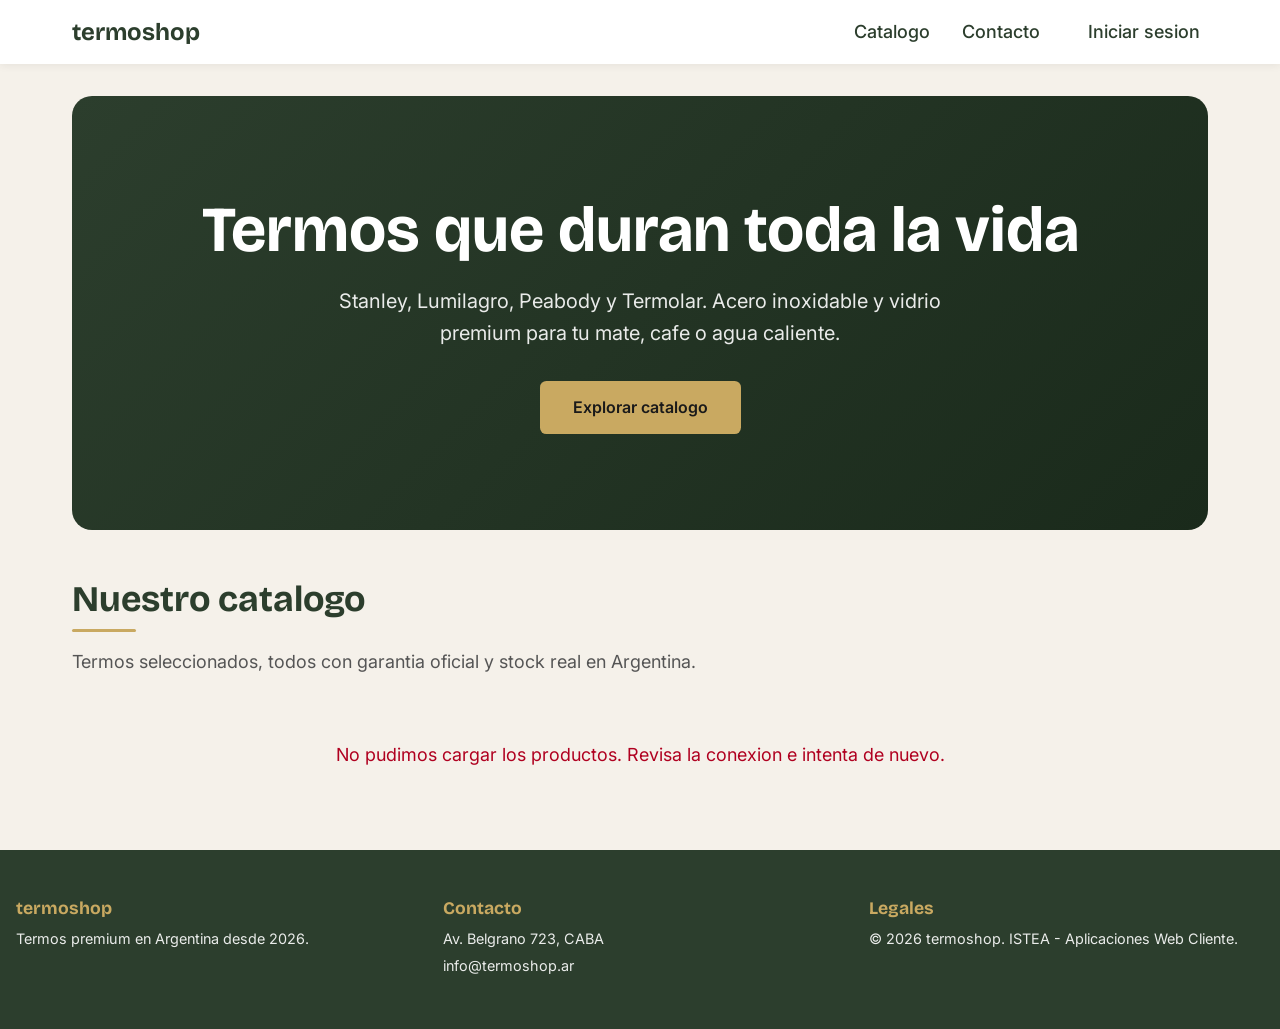
==== index.html @ f710b0f5 "feat(ux): menu hamburguesa mobile + alineacion de tabla y botones Segunda tanda de mejoras UX/UI tra" ====
<!DOCTYPE html>
<html lang="es">
<head>
    <!-- Charset y viewport: requisitos de Clase 1 para soporte de tildes y responsive -->
    <meta charset="UTF-8">
    <meta name="viewport" content="width=device-width, initial-scale=1.0">

    <!-- SEO basico -->
    <meta name="description" content="termoshop: ecommerce de termos Stanley, Lumilagro, Peabody y Termolar. Catalogo con precios en pesos argentinos.">
    <meta name="author" content="David Wuscovi - ISTEA 2026">

    <title>termoshop - Termos premium en Argentina</title>

    <!-- Google Fonts: precarga de origenes para acelerar el primer pintado de texto -->
    <link rel="preconnect" href="https://fonts.googleapis.com">
    <link rel="preconnect" href="https://fonts.gstatic.com" crossorigin>
    <link rel="stylesheet" href="https://fonts.googleapis.com/css2?family=Bricolage+Grotesque:wght@600;700&family=Inter:wght@400;500;600&display=swap">

    <!-- CSS externo en archivo separado: requisito de Clase 3 (nada de <style> ni inline) -->
    <link rel="stylesheet" href="estilos.css?v=be3ddce">

    <!-- JS con defer: se descarga en paralelo pero se ejecuta despues del parseo del HTML.
         Asi no necesitamos DOMContentLoaded y el render no se bloquea.
         Orden importa: config (claves) -> api (wrapper fetch) -> app (logica). -->
    <script src="js/config.js?v=be3ddce" defer></script>
    <script src="js/api.js?v=be3ddce" defer></script>
    <script src="js/utils.js?v=be3ddce" defer></script>
    <script src="js/toast.js?v=be3ddce" defer></script>
    <script src="js/nav.js?v=be3ddce" defer></script>
    <script src="js/sesion.js?v=be3ddce" defer></script>
    <script src="js/footer.js?v=be3ddce" defer></script>
    <script src="js/carrito.js?v=be3ddce" defer></script>
    <script src="app.js?v=be3ddce" defer></script>
</head>
<body>

    <!-- ====== HEADER + NAVBAR ======
         Header semantico con nav interno. La navbar va fixed (CSS) y usa Flexbox
         para distribuir: logo a la izquierda, links al centro, CTA a la derecha. -->
    <header class="cabecera">
        <nav class="nav" aria-label="Navegacion principal">
            <a href="#hero" class="nav__logo">termoshop</a>

            <!-- Boton hamburguesa: visible solo en mobile (CSS). Controla #nav-menu -->
            <button type="button" class="nav__toggle" aria-label="Abrir menu"
                    aria-expanded="false" aria-controls="nav-menu">
                <span class="nav__toggle-barra"></span>
                <span class="nav__toggle-barra"></span>
                <span class="nav__toggle-barra"></span>
            </button>

            <!-- Menu colapsable: links + estado de sesion. En mobile se despliega -->
            <div class="nav__menu" id="nav-menu">
                <ul class="nav__lista">
                    <li><a href="#catalogo" class="nav__link" data-seccion="catalogo">Catalogo</a></li>
                    <li><a href="contacto.html" class="nav__link">Contacto</a></li>
                </ul>

                <!-- Estado de sesion (login / email + salir). Lo pinta sesion.js -->
                <div class="nav__sesion" id="nav-sesion"></div>
            </div>
        </nav>
    </header>

    <!-- ====== MAIN ======
         Un solo <main> en todo el documento (requisito 2).
         Contiene 4 secciones: hero, catalogo, contacto, ubicacion. -->
    <main class="main">

        <!-- ====== HERO ======
             Section de bienvenida con titulo grande, subtitulo y CTA al catalogo.
             El h1 usa clamp() (en CSS) para escalar fluidamente entre breakpoints. -->
        <section id="hero" class="hero">
            <div class="hero__contenido">
                <h1 class="hero__titulo">Termos que duran toda la vida</h1>
                <p class="hero__subtitulo">
                    Stanley, Lumilagro, Peabody y Termolar.
                    Acero inoxidable y vidrio premium para tu mate, cafe o agua caliente.
                </p>
                <a href="#catalogo" class="btn btn--acento">Explorar catalogo</a>
            </div>
        </section>

        <!-- ====== DESTACADOS ======
             Carrusel horizontal con los productos destacados (badge NUEVO/OFERTA).
             app.js rellena la pista (#destacados-pista) y cablea las flechas.
             Si no hay destacados, JS oculta la seccion entera. -->
        <section id="destacados" class="seccion seccion--destacados" hidden>
            <h2 class="seccion__titulo">Destacados</h2>
            <p class="seccion__intro">
                Novedades y ofertas seleccionadas de nuestro catalogo.
            </p>

            <div class="carrusel">
                <button type="button" class="carrusel__flecha carrusel__flecha--prev"
                        id="destacados-prev" aria-label="Ver destacados anteriores">&lsaquo;</button>

                <div class="carrusel__pista" id="destacados-pista">
                    <!-- Las cards destacadas se inyectan desde app.js -->
                </div>

                <button type="button" class="carrusel__flecha carrusel__flecha--next"
                        id="destacados-next" aria-label="Ver mas destacados">&rsaquo;</button>
            </div>
        </section>

        <!-- ====== CATALOGO ======
             Section con titulo y contenedor vacio.
             El contenido lo rellena JS dinamicamente con createElement + append
             (requisito 24: prohibido innerHTML para datos del array por XSS). -->
        <section id="catalogo" class="seccion seccion--catalogo">
            <h2 class="seccion__titulo">Nuestro catalogo</h2>
            <p class="seccion__intro">
                Termos seleccionados, todos con garantia oficial y stock real en Argentina.
            </p>

            <!-- Contenedor del grid. JS lo rellena con <article> por producto. -->
            <div class="catalogo" id="catalogo-grid">
                <!-- Las cards se inyectan desde app.js -->
            </div>
        </section>

        <!-- El formulario de contacto y la ubicacion se movieron a
             contacto.html (pagina dedicada). El nav linkea alli. -->

    </main>

    <!-- ====== FOOTER ======
         Footer unico inyectado por js/footer.js (fuente unica de verdad).
         Flexbox: 3 columnas en desktop, columna unica en mobile. -->
    <footer class="pie" id="pie"></footer>

</body>
</html>
---- estilos.css ----
/* ====================================================================
   termoshop - estilos.css
   --------------------------------------------------------------------
   Hoja de estilos del parcial 1. Orden de secciones:
     1. Variables CSS (:root)
     2. Reset universal
     3. Base (body, links, headings)
     4. Layout (header fixed, nav flex, main, footer)
     5. Componentes (hero, catalogo, producto, badge, form, mapa)
     6. Animaciones (@keyframes + delays escalonados)
     7. Pseudo-elementos decorativos
     8. Media queries (mobile-first, al final)
   ==================================================================== */


/* ====== 1. VARIABLES :ROOT ======
   Centralizan paleta, tipografia y tokens de diseño.
   Cambiar el color primario aca lo propaga a todo el sitio sin tocar reglas. */
:root {
    /* Colores */
    --color-primario: #2C3E2D;       /* verde militar Stanley */
    --color-acento:   #C9A961;       /* dorado mate (badges, acentos) */
    --color-calido:   #D4A574;       /* beige cuero (hover sutil) */
    --color-fondo:    #F5F1EA;       /* crema fondo */
    --color-superficie: #FFFFFF;     /* fondo de cards y form */
    --color-texto:    #1A1A1A;       /* carbon */
    --color-texto-suave: #555555;    /* descripciones */
    --color-error:    #8B3A2F;       /* terracota mensajes de error */
    --color-exito:    #2C3E2D;       /* verde exito */
    --color-borde:    #D8D2C4;       /* bordes sutiles */
    --color-peligro:  #b00020;       /* rojo acciones destructivas (borrar/quitar) */

    /* Tipografia */
    --fuente-titulo: "Bricolage Grotesque", system-ui, sans-serif;
    --fuente-cuerpo: "Inter", system-ui, sans-serif;

    /* Espaciado en rem para escalar con preferencias del usuario */
    --espacio-xs: 0.25rem;
    --espacio-sm: 0.5rem;
    --espacio-md: 1rem;
    --espacio-lg: 2rem;
    --espacio-xl: 3rem;

    /* Radios y sombras */
    --radio-sm: 0.4rem;
    --radio:    0.75rem;
    --radio-lg: 1.25rem;
    --sombra-card:       0 4px 12px rgba(0, 0, 0, 0.08);
    --sombra-card-hover: 0 12px 28px rgba(0, 0, 0, 0.16);
    --sombra-nav:        0 2px 8px rgba(0, 0, 0, 0.06);

    /* Layout */
    --max-ancho: 1200px;
    --altura-nav: 4rem;
    --altura-pie: 10rem;
}


/* ====== 2. RESET UNIVERSAL ======
   box-sizing: border-box hace que padding y border NO sumen al ancho.
   Sin esto, un width:100% + padding:1rem se desborda del contenedor. */
*,
*::before,
*::after {
    box-sizing: border-box;
    margin: 0;
    padding: 0;
}


/* ====== 3. BASE ====== */
html {
    /* scroll suave entre secciones cuando se clickean los links del nav */
    scroll-behavior: smooth;
    /* compensa la navbar fixed: el ancla queda debajo del nav, no detras */
    scroll-padding-top: var(--altura-nav);
}

body {
    font-family: var(--fuente-cuerpo);
    /* clamp() para tipografia fluida: minimo 1rem, maximo 1.125rem, ideal 2.2vw */
    font-size: clamp(1rem, 1vw + 0.75rem, 1.125rem);
    line-height: 1.6;
    color: var(--color-texto);
    background-color: var(--color-fondo);
    /* padding-top empuja el contenido para que no quede tapado por la navbar fixed */
    padding-top: var(--altura-nav);
}

h1, h2, h3 {
    font-family: var(--fuente-titulo);
    line-height: 1.2;
    color: var(--color-primario);
}

a {
    color: var(--color-primario);
    text-decoration: none;
}

img {
    max-width: 100%;
    height: auto;
    display: block;
}

button {
    font-family: inherit;
    cursor: pointer;
    border: none;
}


/* ====== 4. LAYOUT ====== */

/* Cabecera fija arriba con z-index alto para quedar sobre todo el contenido (req 17) */
.cabecera {
    position: fixed;
    top: 0;
    left: 0;
    right: 0;
    z-index: 100;
    height: var(--altura-nav);
    background-color: var(--color-superficie);
    box-shadow: var(--sombra-nav);
}

/* Navbar 1D con Flexbox: logo izq, links centro, CTA der (req 14) */
.nav {
    display: flex;
    align-items: center;
    justify-content: space-between;
    height: 100%;
    max-width: var(--max-ancho);
    margin: 0 auto;
    padding: 0 var(--espacio-md);
}

/* ====== MENU RESPONSIVE (hamburguesa) ======
   .nav__menu agrupa los links (.nav__lista) y el estado de sesion
   (.nav__sesion). En desktop es una fila; en mobile se colapsa en un panel
   desplegable controlado por .nav__toggle. */
.nav__menu {
    display: flex;
    align-items: center;
    gap: var(--espacio-lg);
}

/* Boton hamburguesa: oculto en desktop, visible en mobile (ver media query).
   Tres barras hechas con spans; al abrir se transforman en una X. */
.nav__toggle {
    display: none;
    flex-direction: column;
    justify-content: center;
    gap: 5px;
    width: 44px;
    height: 44px;
    padding: 0;
    background: transparent;
    border: none;
    cursor: pointer;
}

.nav__toggle-barra {
    display: block;
    width: 24px;
    height: 2px;
    margin: 0 auto;
    background-color: var(--color-primario);
    border-radius: 2px;
    transition: transform 0.25s ease, opacity 0.25s ease;
}

/* Estado abierto: la barra de arriba y abajo rotan formando una X,
   la del medio se desvanece. */
.nav__toggle--activo .nav__toggle-barra:nth-child(1) {
    transform: translateY(7px) rotate(45deg);
}
.nav__toggle--activo .nav__toggle-barra:nth-child(2) {
    opacity: 0;
}
.nav__toggle--activo .nav__toggle-barra:nth-child(3) {
    transform: translateY(-7px) rotate(-45deg);
}

.nav__toggle:focus-visible {
    outline: 2px solid var(--color-acento);
    outline-offset: 2px;
}

.nav__logo {
    font-family: var(--fuente-titulo);
    font-weight: 700;
    font-size: 1.5rem;
    color: var(--color-primario);
}

.nav__lista {
    display: flex;
    gap: var(--espacio-md);
    list-style: none;
}

.nav__link {
    /* position relative para que el underline animado (::after) se posicione */
    position: relative;
    /* inline-flex + min-height: area de toque comoda en mobile sin
       agrandar visualmente el texto del nav. */
    display: inline-flex;
    align-items: center;
    min-height: 44px;
    padding: var(--espacio-xs) var(--espacio-sm);
    font-weight: 500;
    /* transitions especificas (req 19): NO usamos transition: all */
    transition: color 0.25s ease;
}

.nav__link:hover,
.nav__link.activa {
    color: var(--color-acento);
}

/* ====== SISTEMA DE BOTONES (.btn) ======
   Familia unica de CTAs. Reemplaza las clases dispersas anteriores
   (hero__boton, form__boton, producto__boton, producto__carrito, nav__cta...).
   Uso: class="btn btn--primario" / "btn btn--acento" / "btn--secundario" etc.
   Los modificadores solo cambian color; la base define tamano y comportamiento. */
.btn {
    /* inline-flex + centrado: el texto queda centrado vertical aun con
       min-height, garantizando un area tactil comoda (>=44px). */
    display: inline-flex;
    align-items: center;
    justify-content: center;
    min-height: 44px;
    padding: var(--espacio-sm) var(--espacio-md);
    border: 1px solid transparent;
    border-radius: var(--radio-sm);
    background-color: var(--color-primario);
    color: var(--color-superficie);
    font-family: inherit;
    font-size: 1rem;
    font-weight: 600;
    line-height: 1.2;
    text-align: center;
    cursor: pointer;
    /* transitions especificas (req 19): NO usamos transition: all */
    transition: background-color 0.25s ease, color 0.25s ease,
                border-color 0.25s ease, transform 0.25s ease;
}

.btn:hover {
    background-color: var(--color-acento);
    color: var(--color-texto);
    transform: translateY(-2px);
}

/* Accesibilidad: anillo de foco visible al navegar con teclado */
.btn:focus-visible {
    outline: 2px solid var(--color-acento);
    outline-offset: 2px;
}

.btn:disabled,
.btn.esta-deshabilitado {
    opacity: 0.55;
    cursor: not-allowed;
    transform: none;
}

/* Primario: verde Stanley (accion principal por defecto) */
.btn--primario {
    background-color: var(--color-primario);
    color: var(--color-superficie);
}

/* Acento: dorado (hero / CTA destacado sobre fondo verde) */
.btn--acento {
    background-color: var(--color-acento);
    color: var(--color-texto);
    padding: var(--espacio-md) var(--espacio-lg);
}

.btn--acento:hover {
    background-color: var(--color-calido);
    color: var(--color-texto);
}

/* Secundario: contorno, sin relleno (acciones menores: cancelar, salir) */
.btn--secundario {
    background-color: transparent;
    border-color: var(--color-texto-suave);
    color: var(--color-texto);
    font-size: 0.9rem;
    padding: var(--espacio-xs) var(--espacio-md);
}

.btn--secundario:hover {
    background-color: var(--color-texto);
    border-color: var(--color-texto);
    color: var(--color-superficie);
}

/* Peligro: acciones destructivas (borrar, quitar). Variante del secundario. */
.btn--peligro {
    background-color: transparent;
    border-color: var(--color-peligro);
    color: var(--color-peligro);
    font-size: 0.9rem;
    padding: var(--espacio-xs) var(--espacio-md);
}

.btn--peligro:hover {
    background-color: var(--color-peligro);
    border-color: var(--color-peligro);
    color: var(--color-superficie);
    transform: none;
}

/* Grande: para CTAs de formularios (submit) */
.btn--grande {
    padding: var(--espacio-md) var(--espacio-lg);
    font-size: 1rem;
}

/* Bloque: ocupa todo el ancho del contenedor */
.btn--bloque {
    width: 100%;
}

/* Main: contenedor con max-width para no estirarse en monitores anchos */
.main {
    min-height: 59vh;
    max-width: var(--max-ancho);
    margin: 0 auto;
    padding: 0 var(--espacio-md);
}


/* ====== 5. COMPONENTES ====== */

/* Hero: banner principal sin imagen (gradiente CSS) para ahorrar peso */
.hero {
    padding: var(--espacio-xl) var(--espacio-md);
    margin: var(--espacio-lg) 0;
    border-radius: var(--radio-lg);
    background: linear-gradient(135deg, var(--color-primario) 0%, #1A2A1B 100%);
    color: var(--color-superficie);
    text-align: center;
}

.hero__titulo {
    /* clamp fluido entre mobile y desktop: minimo 2rem, ideal 6vw, maximo 4rem */
    font-size: clamp(2rem, 6vw, 4rem);
    color: var(--color-superficie);
    margin-bottom: var(--espacio-md);
}

.hero__subtitulo {
    font-size: clamp(1rem, 2vw, 1.25rem);
    max-width: 40rem;
    margin: 0 auto var(--espacio-lg);
    opacity: 0.9;
}

/* El CTA del hero usa .btn .btn--acento (ver sistema de botones). */

/* Secciones genericas */
.seccion {
    margin: var(--espacio-xl) 0;
}

.seccion__titulo {
    /* position relative para anclar el ::after decorativo (req 21) */
    position: relative;
    font-size: clamp(1.5rem, 3vw, 2.25rem);
    margin-bottom: var(--espacio-md);
}

.seccion__intro {
    color: var(--color-texto-suave);
    margin-bottom: var(--espacio-lg);
    max-width: 50rem;
}

/* Catalogo: grid 2D mobile-first (req 13, 15).
   1 columna base, 2 cols >= 768px, 3 cols >= 1024px.
   Uso unidad fr para que las columnas sean fluidas (req 16). */
.catalogo {
    display: grid;
    grid-template-columns: 1fr;
    gap: var(--espacio-lg);
}

/* Estado de carga / vacio / error del catalogo (Parcial 2).
   El grid pone 1 sola columna en mobile, asi que el mensaje ocupa todo. */
.catalogo__estado {
    grid-column: 1 / -1;
    text-align: center;
    padding: var(--espacio-lg);
    color: var(--color-texto-suave);
}

.catalogo__estado--error {
    color: #b00020;
}

/* ====== SKELETONS DE CARGA DEL CATALOGO ======
   Placeholders con shimmer mientras viaja el fetch a Supabase. Dan mejor
   percepcion de velocidad que un texto "Cargando..." y evitan el salto de
   layout cuando llegan las cards reales. */
.skeleton-card {
    background-color: var(--color-superficie);
    border-radius: var(--radio);
    overflow: hidden;
    box-shadow: var(--sombra-card);
    height: 100%;
}

.skeleton-card__imagen {
    width: 100%;
    aspect-ratio: 1 / 1;
}

.skeleton-card__cuerpo {
    padding: var(--espacio-md);
    display: flex;
    flex-direction: column;
    gap: var(--espacio-sm);
}

.skeleton-linea {
    height: 0.9rem;
    border-radius: var(--radio-sm);
}

.skeleton-linea--corta { width: 40%; }
.skeleton-linea--media { width: 70%; }
.skeleton-linea--larga { width: 90%; }
.skeleton-linea--boton { height: 2.75rem; margin-top: var(--espacio-sm); }

/* Fondo animado (shimmer) compartido por imagen y lineas */
.skeleton-card__imagen,
.skeleton-linea {
    background: linear-gradient(
        90deg,
        var(--color-borde) 25%,
        var(--color-fondo) 50%,
        var(--color-borde) 75%
    );
    background-size: 200% 100%;
    animation: shimmer 1.4s ease-in-out infinite;
}

@keyframes shimmer {
    from { background-position: 200% 0; }
    to   { background-position: -200% 0; }
}

/* Respeta la preferencia de menos movimiento: sin animacion, solo el tono base */
@media (prefers-reduced-motion: reduce) {
    .skeleton-card__imagen,
    .skeleton-linea {
        animation: none;
        background: var(--color-borde);
    }
}

/* Card de producto.
   position: relative permite anclar el badge absoluto adentro (req 18).
   transition lista campos especificos (transform y box-shadow), NO usa "all" (req 19). */
.producto {
    position: relative;
    /* flex column de altura completa: junto con el grid (que estira todas
       las cards de una fila a la misma altura) permite empujar el bloque de
       acciones al fondo para que precios y botones queden alineados por fila. */
    display: flex;
    flex-direction: column;
    height: 100%;
    background-color: var(--color-superficie);
    border-radius: var(--radio);
    overflow: hidden;
    box-shadow: var(--sombra-card);
    /* arranca invisible: la animacion fadeInUp la trae al cargar */
    opacity: 0;
    animation: fadeInUp 0.6s ease forwards;
    transition: transform 0.3s ease, box-shadow 0.3s ease;
}

/* Hover: combinacion de translateY + scale (req 19) */
.producto:hover {
    transform: translateY(-4px) scale(1.02);
    box-shadow: var(--sombra-card-hover);
}

.producto__imagen {
    width: 100%;
    aspect-ratio: 1 / 1;
    object-fit: cover;
    background-color: var(--color-fondo);
}

.producto__cuerpo {
    padding: var(--espacio-md);
    display: flex;
    flex-direction: column;
    gap: var(--espacio-sm);
    /* crece para ocupar el alto sobrante de la card, de modo que el bloque
       de botones (empujado con margin-top:auto) quede pegado al fondo. */
    flex: 1;
}

.producto__marca {
    color: var(--color-texto-suave);
    font-size: 0.85rem;
    text-transform: uppercase;
    letter-spacing: 0.1em;
}

.producto__nombre {
    font-family: var(--fuente-titulo);
    font-size: 1.25rem;
    color: var(--color-texto);
}

.producto__meta {
    color: var(--color-texto-suave);
    font-size: 0.9rem;
}

.producto__precio {
    font-family: var(--fuente-titulo);
    font-size: 1.4rem;
    color: var(--color-primario);
    font-weight: 700;
}

.producto__stock {
    font-size: 0.85rem;
    color: var(--color-texto-suave);
}

/* "Ver detalle" y "Agregar al carrito" usan .btn; estas clases solo aportan
   el espaciado dentro de la card.
   margin-top:auto empuja el bloque de botones al fondo de la card, alineando
   los CTAs de toda la fila sin importar el largo del nombre o meta. */
.producto__boton {
    margin-top: auto;
}

/* ====== DETALLE DE PRODUCTO (producto.html) ======
   Layout 2 columnas (imagen + info) en desktop, 1 columna en mobile.
   Reutiliza tokens y clases de card (.producto__marca, .producto__meta...). */
.detalle {
    display: grid;
    grid-template-columns: 1fr;
    gap: var(--espacio-xl);
    align-items: start;
}

.detalle__media {
    position: relative;
    background-color: var(--color-superficie);
    border-radius: var(--radio);
    box-shadow: var(--sombra-card);
    padding: var(--espacio-lg);
}

.detalle__imagen {
    width: 100%;
    height: auto;
    object-fit: contain;
}

.detalle__info {
    display: flex;
    flex-direction: column;
    gap: var(--espacio-sm);
}

.detalle__nombre {
    font-family: var(--fuente-titulo);
    font-size: clamp(1.8rem, 4vw, 2.5rem);
    color: var(--color-texto);
}

.detalle__precio {
    font-family: var(--fuente-titulo);
    font-size: 2rem;
    color: var(--color-primario);
    font-weight: 700;
}

.detalle__descripcion {
    color: var(--color-texto-suave);
    line-height: 1.7;
    margin-top: var(--espacio-sm);
}

.detalle__acciones {
    display: flex;
    flex-wrap: wrap;
    gap: var(--espacio-sm);
    margin-top: var(--espacio-md);
}

/* En pantallas muy angostas los dos botones ("Agregar" / "Volver") quedan
   apretados lado a lado; los apilamos a ancho completo para que sean comodos
   de tocar y no corten texto. */
@media (max-width: 400px) {
    .detalle__acciones {
        flex-direction: column;
        align-items: stretch;
    }
    /* al apilar en columna, anulamos el margin-left horizontal para que no
       desalinee (el contenedor ya separa con gap). */
    .detalle__acciones .btn + .btn {
        margin-left: 0;
    }
}

/* 2 columnas desde tablet */
@media (min-width: 768px) {
    .detalle {
        grid-template-columns: 1fr 1fr;
    }
}

/* Badge: position absolute respecto al .producto relative (req 18).
   top y right en rem para escalar con el resto del diseño. */
.badge {
    position: absolute;
    top: var(--espacio-md);
    right: var(--espacio-md);
    padding: var(--espacio-xs) var(--espacio-sm);
    border-radius: var(--radio-sm);
    font-size: 0.75rem;
    font-weight: 700;
    letter-spacing: 0.05em;
    text-transform: uppercase;
    color: var(--color-superficie);
    z-index: 2;
}

.badge--nuevo {
    background-color: var(--color-primario);
}

.badge--oferta {
    background-color: var(--color-error);
}

/* Form: layout 1D con Flex columnar */
.form {
    display: flex;
    flex-direction: column;
    gap: var(--espacio-md);
    max-width: 40rem;
    padding: var(--espacio-lg);
    background-color: var(--color-superficie);
    border-radius: var(--radio);
    box-shadow: var(--sombra-card);
}

.form__campo {
    display: flex;
    flex-direction: column;
    gap: var(--espacio-xs);
}

.form__campo--checkbox {
    flex-direction: row;
    align-items: center;
}

.form__label {
    font-weight: 600;
    font-size: 0.95rem;
}

.form__label-checkbox {
    display: flex;
    align-items: center;
    gap: var(--espacio-sm);
    cursor: pointer;
    font-size: 0.95rem;
    /* Todo el label es un area de toque de al menos 44px de alto para que
       tocar el texto (no solo el cuadradito) marque el checkbox en mobile. */
    min-height: 44px;
}

/* Checkbox de terminos: el control nativo era 13x13px (dificil de tocar).
   Lo agrandamos a 1.4rem y usamos accent-color para respetar la marca. */
.form__checkbox {
    width: 1.4rem;
    height: 1.4rem;
    flex-shrink: 0;
    cursor: pointer;
    accent-color: var(--color-primario);
}

.form__input {
    /* min-height 44px para un area de toque comoda en mobile (WCAG 2.5.5) */
    min-height: 44px;
    padding: 0.6rem var(--espacio-md);
    font-family: inherit;
    font-size: 1rem;
    border: 1px solid var(--color-borde);
    border-radius: var(--radio-sm);
    background-color: var(--color-fondo);
    transition: border-color 0.25s ease, box-shadow 0.25s ease;
}

.form__input:focus {
    outline: none;
    border-color: var(--color-primario);
    box-shadow: 0 0 0 3px rgba(44, 62, 45, 0.15);
}

.form__input--textarea {
    resize: vertical;
    min-height: 6rem;
}

/* Input en estado de error (JS aplica esta clase) */
.form__input.con-error {
    border-color: var(--color-error);
}

/* Mensaje de error inyectado dinamicamente por JS con createElement */
.form__error {
    color: var(--color-error);
    font-size: 0.85rem;
    margin-top: var(--espacio-xs);
}

/* El submit de los formularios usa .btn .btn--primario .btn--grande;
   esta clase solo lo alinea a la izquierda dentro del form flex. */
.form__boton {
    align-self: flex-start;
}

.form__exito {
    padding: var(--espacio-md);
    background-color: rgba(44, 62, 45, 0.1);
    color: var(--color-exito);
    border-radius: var(--radio-sm);
    font-weight: 600;
}

/* Datos de contacto directos (email, direccion, horario) en contacto.html */
.contacto__datos {
    list-style: none;
    margin-bottom: var(--espacio-lg);
    display: grid;
    gap: var(--espacio-xs);
    color: var(--color-texto-suave);
}

.contacto__datos strong {
    color: var(--color-texto);
}

.contacto__link {
    color: var(--color-primario);
    font-weight: 600;
    text-decoration: none;
}

.contacto__link:hover,
.contacto__link:focus-visible {
    color: var(--color-acento);
    text-decoration: underline;
}

/* Mapa: contenedor responsive para iframe */
.mapa {
    width: 100%;
    aspect-ratio: 16 / 9;
    border-radius: var(--radio);
    overflow: hidden;
    box-shadow: var(--sombra-card);
}

.mapa iframe {
    width: 100%;
    height: 100%;
    border: 0;
}

/* ====== CARRUSEL DE DESTACADOS (home) ======
   Pista con scroll horizontal + scroll-snap; flechas a los costados.
   En mobile el usuario ademas puede deslizar con el dedo (swipe nativo). */
.carrusel {
    position: relative;
    display: flex;
    align-items: center;
    gap: var(--espacio-sm);
}

.carrusel__pista {
    display: flex;
    gap: var(--espacio-lg);
    overflow-x: auto;
    scroll-snap-type: x mandatory;
    scroll-behavior: smooth;
    padding: var(--espacio-sm) var(--espacio-xs);
    /* Espacio para que la sombra de las cards no se recorte al hacer scroll */
    flex: 1;
    /* Oculta la barra de scroll nativa (el control son las flechas + swipe) */
    scrollbar-width: none;
}

.carrusel__pista::-webkit-scrollbar {
    display: none;
}

/* Cada card ocupa un ancho fijo y se ancla al hacer snap */
.carrusel__pista .producto {
    flex: 0 0 clamp(15rem, 80%, 20rem);
    scroll-snap-align: start;
}

/* Flechas de navegacion: circulos que reutilizan los colores de marca */
.carrusel__flecha {
    flex: 0 0 auto;
    width: 2.75rem;
    height: 2.75rem;
    border-radius: 50%;
    border: none;
    background-color: var(--color-primario);
    color: var(--color-superficie);
    font-size: 1.5rem;
    line-height: 1;
    cursor: pointer;
    display: flex;
    align-items: center;
    justify-content: center;
    box-shadow: var(--sombra-card);
    transition: background-color 0.25s ease, transform 0.25s ease;
}

.carrusel__flecha:hover {
    background-color: var(--color-acento);
    color: var(--color-texto);
    transform: scale(1.05);
}

.carrusel__flecha:focus-visible {
    outline: 2px solid var(--color-acento);
    outline-offset: 2px;
}

/* Footer: Flexbox 1D con wrap.
   min-height (no height fija) para que al apilarse en columnas en pantallas
   angostas el contenido no desborde el pie. */
.pie {
    min-height: var(--altura-pie);
    background-color: var(--color-primario);
    color: var(--color-superficie);
    padding: var(--espacio-xl) var(--espacio-md);
    margin-top: var(--espacio-xl);
    display: flex;
    flex-wrap: wrap;
    gap: var(--espacio-lg);
    justify-content: space-around;
}

.pie__col {
    flex: 1;
    min-width: 12rem;
}

.pie__titulo {
    color: var(--color-acento);
    margin-bottom: var(--espacio-sm);
    font-size: 1.1rem;
}

.pie p {
    font-size: 0.9rem;
    opacity: 0.9;
    margin-bottom: var(--espacio-xs);
}

/* Links de contacto del footer (direccion y email) */
.pie__link {
    color: var(--color-superficie);
    text-decoration: none;
    transition: color 0.25s ease;
}

.pie__link:hover,
.pie__link:focus-visible {
    color: var(--color-acento);
    text-decoration: underline;
}


/* ====== TOASTS (notificaciones no intrusivas) ======
   Reemplazan los alert() nativos. Se apilan abajo a la derecha en desktop
   y ocupan el ancho en mobile (abajo, para no tapar el nav fixed). */
.toast-contenedor {
    position: fixed;
    bottom: var(--espacio-lg);
    right: var(--espacio-lg);
    z-index: 200;
    display: flex;
    flex-direction: column;
    gap: var(--espacio-sm);
    max-width: min(24rem, calc(100vw - 2 * var(--espacio-md)));
    pointer-events: none;
}

.toast {
    pointer-events: auto;
    padding: var(--espacio-md);
    border-radius: var(--radio-sm);
    background-color: var(--color-primario);
    color: var(--color-superficie);
    font-size: 0.95rem;
    font-weight: 600;
    box-shadow: var(--sombra-card-hover);
    /* border-left como acento de tipo */
    border-left: 4px solid var(--color-acento);
    /* estado inicial (fuera de vista) para animar la entrada */
    opacity: 0;
    transform: translateY(1rem);
    transition: opacity 0.3s ease, transform 0.3s ease;
}

.toast--visible {
    opacity: 1;
    transform: translateY(0);
}

.toast--error {
    background-color: var(--color-error);
    border-left-color: #5a231c;
}

.toast--info {
    background-color: var(--color-superficie);
    color: var(--color-texto);
    border-left-color: var(--color-acento);
    border: 1px solid var(--color-borde);
    border-left: 4px solid var(--color-acento);
}

/* En pantallas angostas el toast va abajo y ocupa el ancho disponible */
@media (max-width: 480px) {
    .toast-contenedor {
        right: var(--espacio-md);
        left: var(--espacio-md);
        bottom: var(--espacio-md);
        max-width: none;
    }
}

/* Respeta a quien pide menos movimiento */
@media (prefers-reduced-motion: reduce) {
    .toast {
        transition: opacity 0.2s ease;
        transform: none;
    }
    .toast--visible {
        transform: none;
    }
}


/* ====== 6. ANIMACIONES ======
   @keyframes fadeInUp: las cards aparecen desde abajo con leve fade (req 20).
   animation-fill-mode: forwards conserva el estado final (opacity:1) despues
   de terminar; sin esto, las cards volverian a invisible. */
@keyframes fadeInUp {
    from {
        opacity: 0;
        transform: translateY(20px);
    }
    to {
        opacity: 1;
        transform: translateY(0);
    }
}

/* Delay escalonado por posicion del card (req 20).
   Cada card entra 100ms despues que la anterior, dando efecto cascada. */
.producto:nth-child(1) { animation-delay: 0ms; }
.producto:nth-child(2) { animation-delay: 100ms; }
.producto:nth-child(3) { animation-delay: 200ms; }
.producto:nth-child(4) { animation-delay: 300ms; }
.producto:nth-child(5) { animation-delay: 400ms; }
.producto:nth-child(6) { animation-delay: 500ms; }


/* ====== 7. PSEUDO-ELEMENTOS DECORATIVOS ======
   ::after en h2 dibuja una barra dorada bajo el titulo (req 21).
   content:'' es obligatorio para que el pseudo-elemento se renderice. */
.seccion__titulo::after {
    content: '';
    display: block;
    width: 4rem;
    height: 3px;
    background-color: var(--color-acento);
    margin-top: var(--espacio-sm);
    border-radius: 2px;
}

/* Underline animado en links del nav: arranca con ancho 0 y crece en hover */
.nav__link::after {
    content: '';
    position: absolute;
    left: 0;
    bottom: -4px;
    width: 0;
    height: 2px;
    background-color: var(--color-acento);
    transition: width 0.3s ease;
}

.nav__link:hover::after,
.nav__link.activa::after {
    width: 100%;
}


/* ====== 8. MEDIA QUERIES (MOBILE-FIRST) ======
   Estrategia min-width: el base es mobile y vamos sumando reglas para pantallas
   mas grandes. Esto da CSS mas chico y prioriza el dispositivo mas restrictivo. */

/* Mobile: < 768px -> menu colapsado con hamburguesa.
   El nav base es fila (desktop-friendly); aca activamos el panel mobile. */
@media (max-width: 767px) {
    /* Mostramos el boton hamburguesa */
    .nav__toggle {
        display: flex;
    }

    /* El menu pasa a panel desplegable: se posiciona bajo la navbar fixed,
       ocupa el ancho y arranca oculto (colapsado). */
    .nav__menu {
        position: fixed;
        top: var(--altura-nav);
        left: 0;
        right: 0;
        flex-direction: column;
        align-items: stretch;
        gap: 0;
        padding: var(--espacio-sm) var(--espacio-md) var(--espacio-md);
        background-color: var(--color-superficie);
        box-shadow: var(--sombra-nav);
        /* Colapsado: sin alto y recortado. La transicion da el efecto de
           desplegado suave. */
        max-height: 0;
        overflow: hidden;
        transition: max-height 0.3s ease;
    }

    .nav__menu--abierto {
        /* alto suficiente para todos los items (links + sesion completa) */
        max-height: 80vh;
        overflow-y: auto;
    }

    /* Links y sesion se apilan a lo ancho, con buena area de toque */
    .nav__lista {
        flex-direction: column;
        gap: 0;
        width: 100%;
    }

    .nav__lista li {
        border-bottom: 1px solid var(--color-borde);
    }

    .nav__link {
        width: 100%;
        min-height: 48px;
        padding: var(--espacio-sm);
    }

    .nav__sesion {
        flex-direction: column;
        align-items: stretch;
        width: 100%;
        gap: var(--espacio-sm);
        padding-top: var(--espacio-sm);
    }

    /* Con el email ya en su propia fila del panel, puede mostrarse completo */
    .nav__sesion-email {
        max-width: none;
        white-space: normal;
        word-break: break-all;
        padding: var(--espacio-xs) var(--espacio-sm);
    }

    /* El boton "Salir" y demas ocupan el ancho del panel */
    .nav__sesion .btn {
        width: 100%;
    }
}

/* Tablet: >= 768px */
@media (min-width: 768px) {
    .catalogo {
        /* 2 columnas iguales (req 15) */
        grid-template-columns: repeat(2, 1fr);
    }

    .nav {
        padding: 0 var(--espacio-lg);
    }
}

/* Desktop: >= 1024px */
@media (min-width: 1024px) {
    .catalogo {
        /* 3 columnas iguales (req 15) */
        grid-template-columns: repeat(3, 1fr);
    }

    .main {
        padding: 0 var(--espacio-lg);
    }

    .hero {
        padding: calc(var(--espacio-xl) * 2) var(--espacio-lg);
    }
}


/* ====================================================================
   9. PARCIAL 2 - SESION, AUTH, ADMIN Y CARRITO
   ==================================================================== */

/* --- Estado de sesion en la navbar --- */
.nav__sesion {
    display: flex;
    align-items: center;
    gap: var(--espacio-sm);
}

.nav__sesion-email {
    font-size: 0.85rem;
    color: var(--color-texto-suave);
    /* Un email largo desbordaba el header en mobile: lo truncamos con
       ellipsis para que el nav nunca crezca de mas. */
    max-width: 12rem;
    overflow: hidden;
    text-overflow: ellipsis;
    white-space: nowrap;
}

/* En mobile el espacio es mas escaso: acotamos aun mas el email. */
@media (max-width: 480px) {
    .nav__sesion-email {
        max-width: 7rem;
    }
}

/* El boton "Salir" del nav usa .btn .btn--secundario. */

/* --- Layout de paginas auth (login) --- */
.main--auth {
    padding-top: calc(var(--espacio-xl) * 2);
}

.auth__columnas {
    display: flex;
    flex-wrap: wrap;
    gap: var(--espacio-lg);
    justify-content: center;
}

.auth__columnas .form {
    flex: 1 1 320px;
    max-width: 420px;
}

.form__titulo {
    margin-bottom: var(--espacio-md);
    font-family: var(--fuente-titulo);
}

/* Variante de error para el <p> de mensajes (reusa .form__exito) */
.form__exito--error {
    color: #b00020;
}

/* --- Tabla / acciones del panel admin --- */
.admin__acciones {
    display: flex;
    gap: var(--espacio-sm);
    flex-wrap: wrap;
    margin-bottom: var(--espacio-lg);
}

/* Contenedor con scroll horizontal: evita que la tabla desborde la pagina
   en pantallas angostas. La tabla conserva un ancho minimo legible. */
.admin__tabla-scroll {
    width: 100%;
    overflow-x: auto;
}

.admin__tabla {
    width: 100%;
    min-width: 640px;
    border-collapse: collapse;
    font-size: 0.9rem;
}

.admin__tabla th,
.admin__tabla td {
    border: 1px solid #e0e0e0;
    padding: var(--espacio-sm);
    text-align: left;
    /* alinea verticalmente el contenido de la celda (util cuando la fila
       crece por los botones de la columna Acciones). */
    vertical-align: middle;
    white-space: nowrap;
}

.admin__tabla th {
    background-color: var(--color-superficie);
    /* el encabezado hereda la alineacion de su columna (ver reglas nth-child) */
}

/* Columnas numericas (ID, Precio, Stock) alineadas a la derecha: es la
   convencion para numeros y facilita compararlos de un vistazo.
   Orden de columnas: 1=ID, 2=Nombre, 3=Marca, 4=Precio, 5=Stock, 6=Acciones. */
.admin__tabla th:nth-child(1),
.admin__tabla td:nth-child(1),
.admin__tabla th:nth-child(4),
.admin__tabla td:nth-child(4),
.admin__tabla th:nth-child(5),
.admin__tabla td:nth-child(5) {
    text-align: right;
    /* tabular-nums: los digitos ocupan el mismo ancho, columnas prolijas */
    font-variant-numeric: tabular-nums;
}

/* Columna de acciones (ultima) centrada, con los botones agrupados */
.admin__tabla th:last-child,
.admin__tabla td:last-child {
    text-align: center;
}

/* Los botones de accion no deben estirarse ni bajar de linea dentro de la
   celda: los mantenemos en una fila centrada y comoda. */
.admin__tabla td:last-child {
    display: flex;
    gap: var(--espacio-xs);
    justify-content: center;
    flex-wrap: wrap;
}

/* Ya separamos con gap: anulamos el margin-left de .btn + .btn para no
   sumar un espacio extra desparejo. */
.admin__tabla td:last-child .btn + .btn {
    margin-left: 0;
}

/* Los botones de fila (editar/borrar/quitar en la tabla admin) usan
   .btn .btn--secundario / .btn--peligro; solo separamos los que van juntos
   en una fila.
   IMPORTANTE: excluimos los .btn--bloque (ancho completo, apilados en las
   cards y el detalle), porque ahi el contenedor ya usa `gap` y el
   margin-left los corria a la derecha, desalineandolos respecto al boton
   de arriba. */
.btn + .btn:not(.btn--bloque) {
    margin-left: 0.3rem;
}

/* --- Boton "agregar al carrito" en las cards del catalogo ---
   Usa .btn .btn--primario .btn--bloque; esta clase solo aporta el espaciado. */
.producto__carrito {
    margin-top: var(--espacio-sm);
}

/* --- Carrito --- */
.carrito__item {
    display: flex;
    align-items: center;
    justify-content: space-between;
    gap: var(--espacio-md);
    padding: var(--espacio-md);
    border-bottom: 1px solid #e0e0e0;
}

.carrito__cantidad {
    width: 4rem;
    padding: 0.3rem;
}

.carrito__total {
    text-align: right;
    font-size: 1.2rem;
    font-weight: 600;
    margin: var(--espacio-md) 0;
}

/* --- Ordenes (historial) --- */
.orden {
    border: 1px solid #e0e0e0;
    border-radius: var(--radio-sm);
    padding: var(--espacio-md);
    margin-bottom: var(--espacio-md);
    background-color: var(--color-superficie);
}

.orden__cabecera {
    display: flex;
    flex-wrap: wrap;
    gap: var(--espacio-sm);
    justify-content: space-between;
    align-items: baseline;
    margin-bottom: var(--espacio-sm);
}

.orden__id {
    font-weight: 600;
}

.orden__fecha {
    color: var(--color-texto-suave);
    font-size: 0.85rem;
}

.orden__total {
    font-weight: 600;
    color: var(--color-primario);
}

.orden__usuario {
    font-size: 0.8rem;
    color: var(--color-texto-suave);
    word-break: break-all;
    margin-bottom: var(--espacio-sm);
}

.orden__items {
    list-style: disc;
    padding-left: var(--espacio-lg);
    font-size: 0.9rem;
}
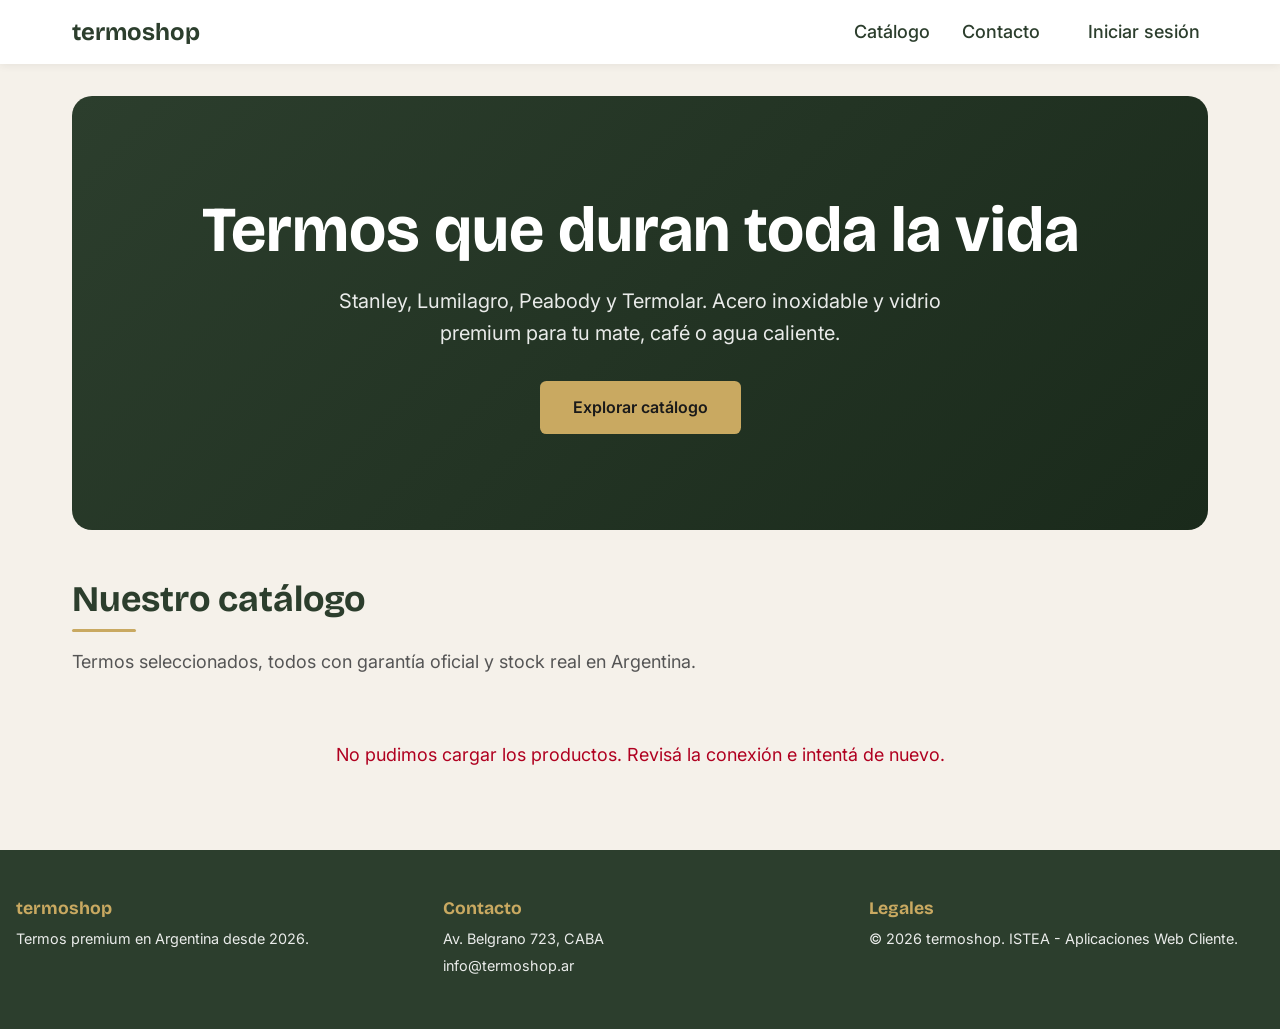
==== commit 8762e210: "fix(i18n): corregir acentos y gramatica de los textos (es-AR) Agrega tildes y ñ que faltaban y ajust" ====
--- a/index.html
+++ b/index.html
@@ -6,7 +6,7 @@
     <meta name="viewport" content="width=device-width, initial-scale=1.0">
 
     <!-- SEO basico -->
-    <meta name="description" content="termoshop: ecommerce de termos Stanley, Lumilagro, Peabody y Termolar. Catalogo con precios en pesos argentinos.">
+    <meta name="description" content="termoshop: ecommerce de termos Stanley, Lumilagro, Peabody y Termolar. Catálogo con precios en pesos argentinos.">
     <meta name="author" content="David Wuscovi - ISTEA 2026">
 
     <title>termoshop - Termos premium en Argentina</title>
@@ -17,20 +17,20 @@
     <link rel="stylesheet" href="https://fonts.googleapis.com/css2?family=Bricolage+Grotesque:wght@600;700&family=Inter:wght@400;500;600&display=swap">
 
     <!-- CSS externo en archivo separado: requisito de Clase 3 (nada de <style> ni inline) -->
-    <link rel="stylesheet" href="estilos.css?v=be3ddce">
+    <link rel="stylesheet" href="estilos.css?v=b3bd706">
 
     <!-- JS con defer: se descarga en paralelo pero se ejecuta despues del parseo del HTML.
          Asi no necesitamos DOMContentLoaded y el render no se bloquea.
          Orden importa: config (claves) -> api (wrapper fetch) -> app (logica). -->
-    <script src="js/config.js?v=be3ddce" defer></script>
-    <script src="js/api.js?v=be3ddce" defer></script>
-    <script src="js/utils.js?v=be3ddce" defer></script>
-    <script src="js/toast.js?v=be3ddce" defer></script>
-    <script src="js/nav.js?v=be3ddce" defer></script>
-    <script src="js/sesion.js?v=be3ddce" defer></script>
-    <script src="js/footer.js?v=be3ddce" defer></script>
-    <script src="js/carrito.js?v=be3ddce" defer></script>
-    <script src="app.js?v=be3ddce" defer></script>
+    <script src="js/config.js?v=b3bd706" defer></script>
+    <script src="js/api.js?v=b3bd706" defer></script>
+    <script src="js/utils.js?v=b3bd706" defer></script>
+    <script src="js/toast.js?v=b3bd706" defer></script>
+    <script src="js/nav.js?v=b3bd706" defer></script>
+    <script src="js/sesion.js?v=b3bd706" defer></script>
+    <script src="js/footer.js?v=b3bd706" defer></script>
+    <script src="js/carrito.js?v=b3bd706" defer></script>
+    <script src="app.js?v=b3bd706" defer></script>
 </head>
 <body>
 
@@ -38,11 +38,11 @@
          Header semantico con nav interno. La navbar va fixed (CSS) y usa Flexbox
          para distribuir: logo a la izquierda, links al centro, CTA a la derecha. -->
     <header class="cabecera">
-        <nav class="nav" aria-label="Navegacion principal">
+        <nav class="nav" aria-label="Navegación principal">
             <a href="#hero" class="nav__logo">termoshop</a>
 
             <!-- Boton hamburguesa: visible solo en mobile (CSS). Controla #nav-menu -->
-            <button type="button" class="nav__toggle" aria-label="Abrir menu"
+            <button type="button" class="nav__toggle" aria-label="Abrir menú"
                     aria-expanded="false" aria-controls="nav-menu">
                 <span class="nav__toggle-barra"></span>
                 <span class="nav__toggle-barra"></span>
@@ -52,7 +52,7 @@
             <!-- Menu colapsable: links + estado de sesion. En mobile se despliega -->
             <div class="nav__menu" id="nav-menu">
                 <ul class="nav__lista">
-                    <li><a href="#catalogo" class="nav__link" data-seccion="catalogo">Catalogo</a></li>
+                    <li><a href="#catalogo" class="nav__link" data-seccion="catalogo">Catálogo</a></li>
                     <li><a href="contacto.html" class="nav__link">Contacto</a></li>
                 </ul>
 
@@ -75,9 +75,9 @@
                 <h1 class="hero__titulo">Termos que duran toda la vida</h1>
                 <p class="hero__subtitulo">
                     Stanley, Lumilagro, Peabody y Termolar.
-                    Acero inoxidable y vidrio premium para tu mate, cafe o agua caliente.
+                    Acero inoxidable y vidrio premium para tu mate, café o agua caliente.
                 </p>
-                <a href="#catalogo" class="btn btn--acento">Explorar catalogo</a>
+                <a href="#catalogo" class="btn btn--acento">Explorar catálogo</a>
             </div>
         </section>
 
@@ -88,7 +88,7 @@
         <section id="destacados" class="seccion seccion--destacados" hidden>
             <h2 class="seccion__titulo">Destacados</h2>
             <p class="seccion__intro">
-                Novedades y ofertas seleccionadas de nuestro catalogo.
+                Novedades y ofertas seleccionadas de nuestro catálogo.
             </p>
 
             <div class="carrusel">
@@ -109,9 +109,9 @@
              El contenido lo rellena JS dinamicamente con createElement + append
              (requisito 24: prohibido innerHTML para datos del array por XSS). -->
         <section id="catalogo" class="seccion seccion--catalogo">
-            <h2 class="seccion__titulo">Nuestro catalogo</h2>
+            <h2 class="seccion__titulo">Nuestro catálogo</h2>
             <p class="seccion__intro">
-                Termos seleccionados, todos con garantia oficial y stock real en Argentina.
+                Termos seleccionados, todos con garantía oficial y stock real en Argentina.
             </p>
 
             <!-- Contenedor del grid. JS lo rellena con <article> por producto. -->
--- a/estilos.css
+++ b/estilos.css
@@ -1188,6 +1188,23 @@
     color: #b00020;
 }
 
+/* Enlace entre login y registro debajo del boton del form */
+.form__ayuda {
+    margin-top: var(--espacio-md);
+    text-align: center;
+    font-size: 0.95rem;
+}
+
+.form__enlace {
+    color: var(--color-primario);
+    font-weight: 600;
+    text-decoration: underline;
+}
+
+.form__enlace:hover {
+    text-decoration: none;
+}
+
 /* --- Tabla / acciones del panel admin --- */
 .admin__acciones {
     display: flex;
@@ -1282,15 +1299,62 @@
 .carrito__item {
     display: flex;
     align-items: center;
-    justify-content: space-between;
     gap: var(--espacio-md);
     padding: var(--espacio-md);
-    border-bottom: 1px solid #e0e0e0;
+    border-bottom: 1px solid var(--color-borde);
+}
+
+/* La info (nombre + precio) ocupa el espacio sobrante y empuja cantidad y
+   "Quitar" a la derecha de forma consistente en todas las filas. */
+.carrito__info {
+    flex: 1;
+    min-width: 0;
+    display: flex;
+    flex-direction: column;
+    gap: 0.15rem;
+}
+
+.carrito__nombre {
+    font-weight: 600;
+    /* nombres largos no rompen el layout */
+    overflow: hidden;
+    text-overflow: ellipsis;
+    white-space: nowrap;
+}
+
+.carrito__precio-unit {
+    color: var(--color-texto-suave);
+    font-size: 0.9rem;
+    font-variant-numeric: tabular-nums;
 }
 
 .carrito__cantidad {
-    width: 4rem;
-    padding: 0.3rem;
+    /* ancho fijo -> la columna de cantidad queda alineada entre filas */
+    width: 4.5rem;
+    flex-shrink: 0;
+    min-height: 44px;
+    padding: 0.3rem var(--espacio-sm);
+    text-align: center;
+    border: 1px solid var(--color-borde);
+    border-radius: var(--radio-sm);
+    font-family: inherit;
+    font-variant-numeric: tabular-nums;
+}
+
+/* El boton "Quitar" no se estira ni se encoge: columna consistente */
+.carrito__item .btn--peligro {
+    flex-shrink: 0;
+}
+
+/* En pantallas angostas, la fila se reordena para no apretar los controles */
+@media (max-width: 480px) {
+    .carrito__item {
+        flex-wrap: wrap;
+    }
+    .carrito__info {
+        /* la info toma toda la primera linea; cantidad + quitar van debajo */
+        flex-basis: 100%;
+    }
 }
 
 .carrito__total {
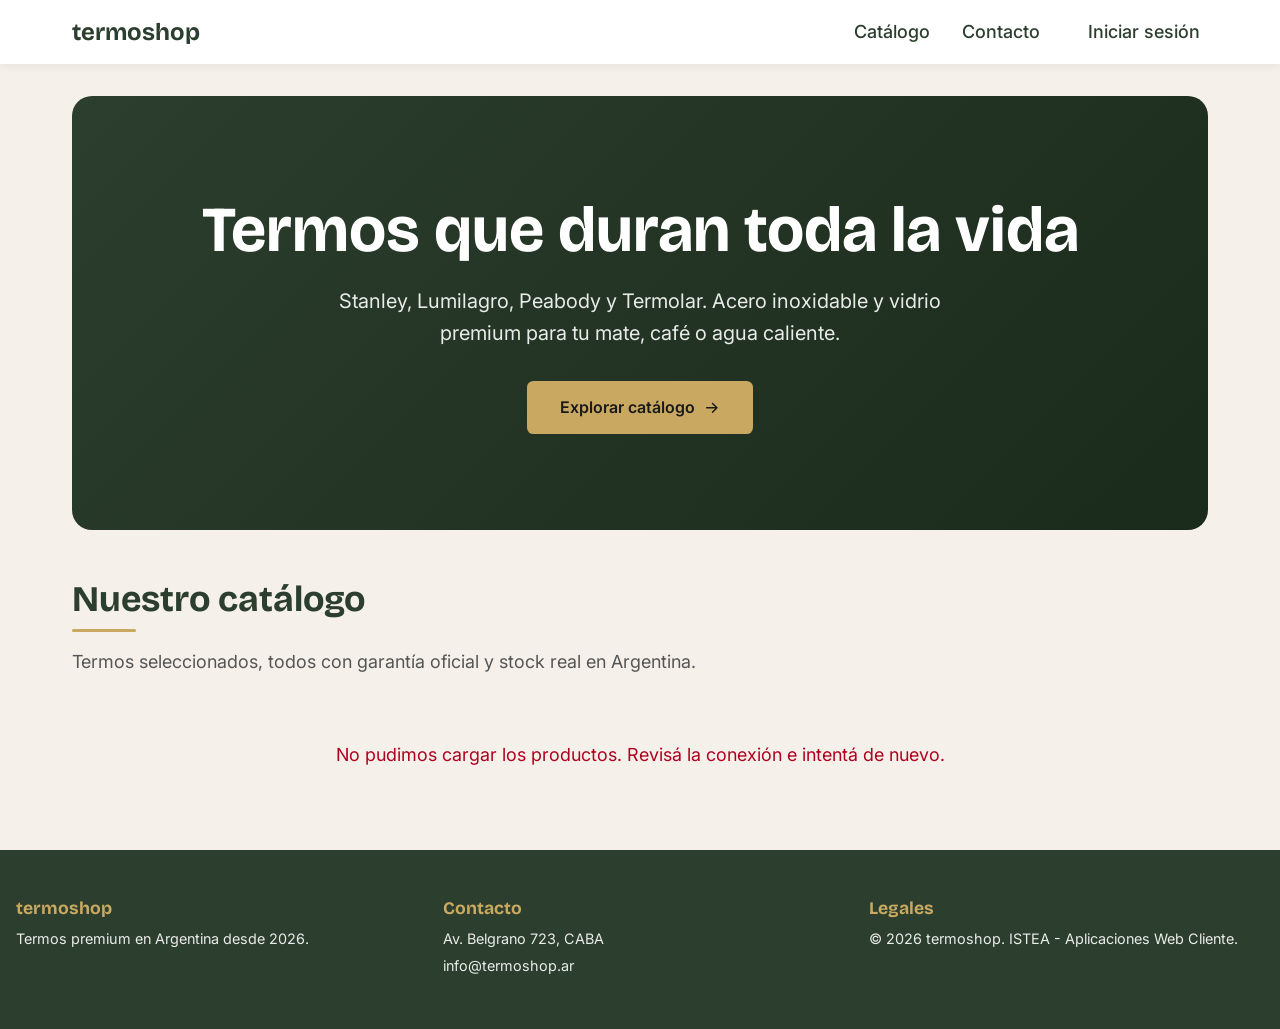
==== commit 2d4a6fda: "feat(ui): iconos SVG en CTA y contacto + badge de cantidad en el carrito Iconos SVG inline (estilo F" ====
--- a/index.html
+++ b/index.html
@@ -17,20 +17,20 @@
     <link rel="stylesheet" href="https://fonts.googleapis.com/css2?family=Bricolage+Grotesque:wght@600;700&family=Inter:wght@400;500;600&display=swap">
 
     <!-- CSS externo en archivo separado: requisito de Clase 3 (nada de <style> ni inline) -->
-    <link rel="stylesheet" href="estilos.css?v=b3bd706">
+    <link rel="stylesheet" href="estilos.css?v=bd51c1a">
 
     <!-- JS con defer: se descarga en paralelo pero se ejecuta despues del parseo del HTML.
          Asi no necesitamos DOMContentLoaded y el render no se bloquea.
          Orden importa: config (claves) -> api (wrapper fetch) -> app (logica). -->
-    <script src="js/config.js?v=b3bd706" defer></script>
-    <script src="js/api.js?v=b3bd706" defer></script>
-    <script src="js/utils.js?v=b3bd706" defer></script>
-    <script src="js/toast.js?v=b3bd706" defer></script>
-    <script src="js/nav.js?v=b3bd706" defer></script>
-    <script src="js/sesion.js?v=b3bd706" defer></script>
-    <script src="js/footer.js?v=b3bd706" defer></script>
-    <script src="js/carrito.js?v=b3bd706" defer></script>
-    <script src="app.js?v=b3bd706" defer></script>
+    <script src="js/config.js?v=bd51c1a" defer></script>
+    <script src="js/api.js?v=bd51c1a" defer></script>
+    <script src="js/utils.js?v=bd51c1a" defer></script>
+    <script src="js/toast.js?v=bd51c1a" defer></script>
+    <script src="js/nav.js?v=bd51c1a" defer></script>
+    <script src="js/sesion.js?v=bd51c1a" defer></script>
+    <script src="js/footer.js?v=bd51c1a" defer></script>
+    <script src="js/carrito.js?v=bd51c1a" defer></script>
+    <script src="app.js?v=bd51c1a" defer></script>
 </head>
 <body>
 
@@ -77,7 +77,12 @@
                     Stanley, Lumilagro, Peabody y Termolar.
                     Acero inoxidable y vidrio premium para tu mate, café o agua caliente.
                 </p>
-                <a href="#catalogo" class="btn btn--acento">Explorar catálogo</a>
+                <a href="#catalogo" class="btn btn--acento">
+                    <span>Explorar catálogo</span>
+                    <svg class="icono icono--flecha" viewBox="0 0 24 24" aria-hidden="true" focusable="false">
+                        <path d="M5 12h14M13 6l6 6-6 6"/>
+                    </svg>
+                </a>
             </div>
         </section>
 
--- a/estilos.css
+++ b/estilos.css
@@ -218,6 +218,67 @@
 .nav__link:hover,
 .nav__link.activa {
     color: var(--color-acento);
+}
+
+/* ====== ICONOS SVG (.icono) ======
+   Iconos de trazo inyectados por crearIcono() (js/utils.js) o escritos inline
+   en el HTML. Heredan el color del texto con currentColor y escalan en 'em',
+   asi acompanan al texto del boton/enlace sin tamanos fijos. */
+.icono {
+    width: 1.1em;
+    height: 1.1em;
+    /* trazo que toma el color del contenedor (boton, link, item de contacto) */
+    fill: none;
+    stroke: currentColor;
+    stroke-width: 2;
+    stroke-linecap: round;
+    stroke-linejoin: round;
+    flex: 0 0 auto;
+}
+
+/* Separacion icono-texto: el .btn y .nav__link ya son inline-flex y centran;
+   solo aportamos el gap. */
+.btn,
+.nav__link {
+    gap: var(--espacio-sm);
+}
+
+/* Items de contacto: cada <li> pasa a flex para alinear el icono con el texto
+   (el <ul> es grid, pero los <li> no eran flex). */
+.contacto__datos li {
+    display: flex;
+    align-items: center;
+    gap: var(--espacio-sm);
+}
+
+/* En los datos de contacto el icono usa el dorado de marca para destacar */
+.contacto__datos .icono {
+    color: var(--color-acento);
+    width: 1.25em;
+    height: 1.25em;
+}
+
+/* ====== BADGE DE CANTIDAD (carrito en el nav) ======
+   Pastilla dorada con la cantidad de items del carrito, dentro del link
+   "Carrito". La pinta actualizarBadgeCarrito() (js/carrito.js). Cuando el
+   carrito esta vacio, el badge se oculta con [hidden] (no muestra "0"). */
+.nav__badge {
+    display: inline-flex;
+    align-items: center;
+    justify-content: center;
+    min-width: 1.35em;
+    height: 1.35em;
+    padding: 0 0.35em;
+    background-color: var(--color-acento);
+    color: var(--color-primario);
+    font-size: 0.72rem;
+    font-weight: 700;
+    line-height: 1;
+    border-radius: 999px;
+}
+
+.nav__badge[hidden] {
+    display: none;
 }
 
 /* ====== SISTEMA DE BOTONES (.btn) ======
@@ -793,7 +854,10 @@
 .carrusel {
     position: relative;
     display: flex;
-    align-items: center;
+    /* stretch para que la pista (y sus cards) tomen la misma altura: asi una
+       card con el nombre en 2 lineas no desnivela ni "salta" respecto al resto.
+       Las flechas se recentran con align-self para no estirarse. */
+    align-items: stretch;
     gap: var(--espacio-sm);
 }
 
@@ -823,6 +887,9 @@
 /* Flechas de navegacion: circulos que reutilizan los colores de marca */
 .carrusel__flecha {
     flex: 0 0 auto;
+    /* el carrusel es align-items:stretch (para igualar cards); las flechas
+       vuelven a centrarse para no estirarse a la altura de la pista. */
+    align-self: center;
     width: 2.75rem;
     height: 2.75rem;
     border-radius: 50%;
